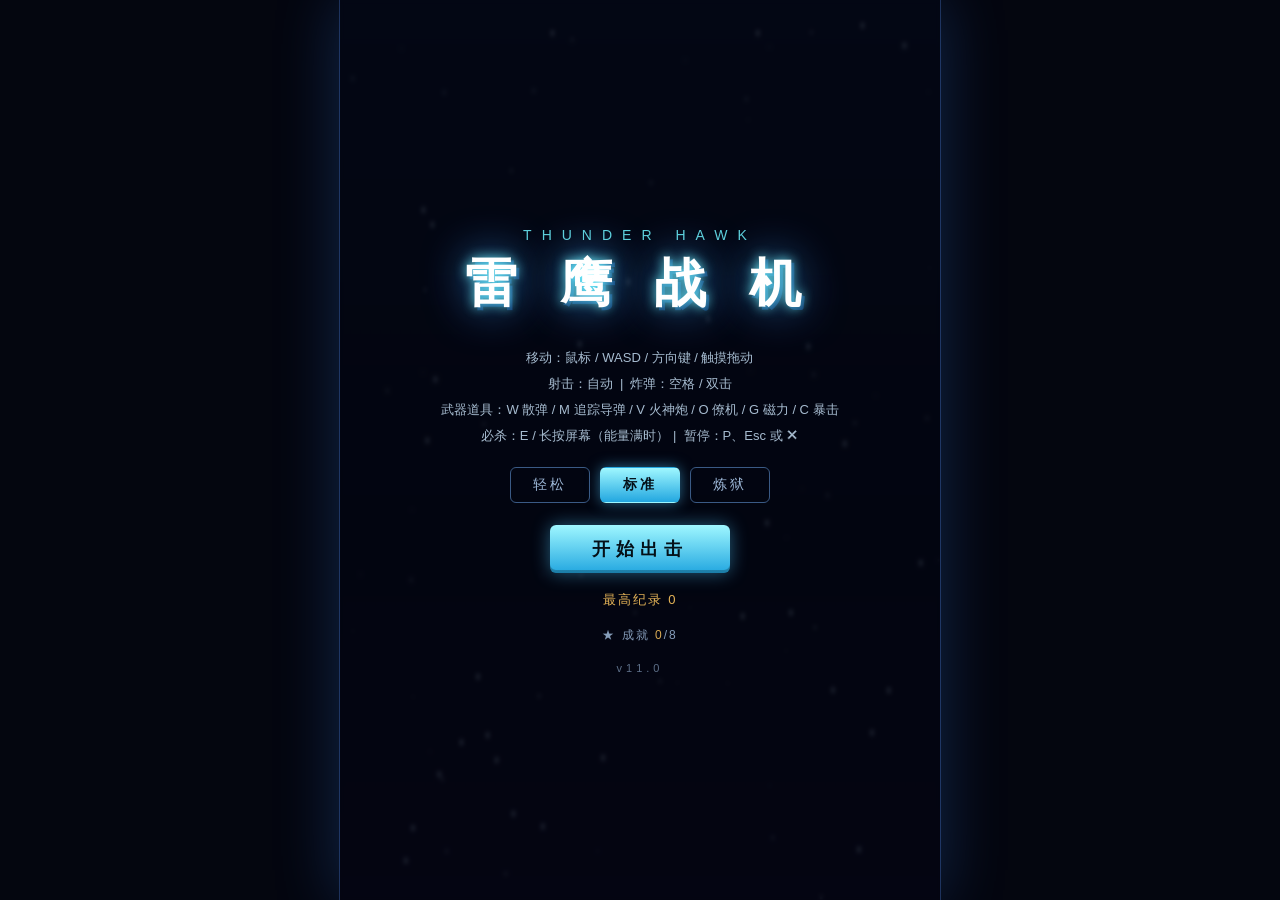
==== src/index.html @ 10d4c603 "ui: v11.1 HUD关卡常驻显示 + 底部增益栏（盾/僚机/磁力倒计时/暴击率，变更时才写DOM）" ====
<!DOCTYPE html>
<html lang="zh-CN">
<head>
<meta charset="UTF-8">
<meta name="viewport" content="width=device-width, initial-scale=1.0, maximum-scale=1.0, user-scalable=no">
<title>雷霆战鹰 · Thunder Hawk</title>
<link rel="stylesheet" href="css/style.css?v=11.1">
</head>
<body>
<div id="stage">
  <canvas id="game" width="480" height="720"></canvas>

  <!-- HUD 层 -->
  <div id="hud" class="hidden">
    <div id="hud-score">SCORE <span id="score">0</span></div>
    <div id="hud-best">BEST <span id="best">0</span></div>
    <div id="hud-top"><span id="hud-stage">第 1 关</span><span id="hud-diff"></span></div>
    <div id="hud-buffs"></div>
    <div id="hud-lives"></div>
    <div id="hud-bombs"></div>
    <div id="hud-energy"><div id="hud-energy-fill"></div></div>
    <div id="hud-weapon"></div>
    <button id="btn-mute" title="静音 (M)">🔊</button>
    <button id="btn-exit" title="暂停 / 退出">✕</button>
  </div>
  <div id="boss-bar" class="hidden">
    <div id="boss-name">DREADNOUGHT</div>
    <div id="boss-hp-wrap"><div id="boss-hp"></div></div>
  </div>
    <div id="wave-banner" class="hidden"></div>
    <div id="hud-combo"></div>

  <!-- 界面层 -->
  <div id="screen-title" class="screen">
    <div class="logo">
      <div class="logo-sub">THUNDER HAWK</div>
      <div class="logo-main">雷 鹰 战 机</div>
    </div>
    <div class="menu-hint">
      <p>移动：鼠标 / WASD / 方向键 / 触摸拖动</p>
      <p>射击：自动 &nbsp;|&nbsp; 炸弹：空格 / 双击</p>
      <p>武器道具：W 散弹 / M 追踪导弹 / V 火神炮 / O 僚机 / G 磁力 / C 暴击</p>
      <p>必杀：E / 长按屏幕（能量满时）&nbsp;|&nbsp; 暂停：P、Esc 或 ✕</p>
    </div>
    <div class="diff-row">
      <button class="btn-diff" data-diff="easy">轻松</button>
      <button class="btn-diff active" data-diff="normal">标准</button>
      <button class="btn-diff" data-diff="hard">炼狱</button>
    </div>
    <button id="btn-start" class="btn">开始出击</button>
    <div class="title-best">最高纪录 <span id="best-title">0</span></div>
    <div class="title-ach">★ 成就 <span id="ach-count">0</span>/8</div>
    <div class="version-tag">v11.0</div>
  </div>

  <div id="screen-pause" class="screen hidden">
    <div class="screen-title">暂停</div>
    <div class="pause-stats">
      <p>得分 <b id="pause-score">0</b> · 关卡 <b id="pause-stage">1</b> · 连击 <b id="pause-combo">×0</b></p>
      <p class="pause-keys">Enter 继续 &nbsp;|&nbsp; M 静音 &nbsp;|&nbsp; 空格 炸弹 &nbsp;|&nbsp; E 必杀</p>
    </div>
    <button id="btn-resume" class="btn">继续</button>
    <button id="btn-quit" class="btn btn-ghost">返回主菜单</button>
  </div>

  <div id="screen-over" class="screen hidden">
    <div class="screen-title danger">战斗坠毁</div>
    <div class="over-stats">
      <div><span>本局得分</span><b id="over-score">0</b></div>
      <div><span>击落敌机</span><b id="over-kills">0</b></div>
      <div><span>抵达关卡</span><b id="over-wave">1</b></div>
      <div><span>最高连击</span><b id="over-combo">×0</b></div>
      <div><span>本局成就</span><b id="over-ach">—</b></div>
      <div id="over-newbest" class="hidden">★ 新纪录 ★</div>
    </div>
    <button id="btn-retry" class="btn">再次出击</button>
    <button id="btn-menu" class="btn btn-ghost">返回主菜单</button>
    <p class="over-hint">按 Enter 快速再战</p>
  </div>
</div>
<script src="js/audio.js?v=11.1"></script>
<script src="js/entities.js?v=11.1"></script>
<script src="js/game.js?v=11.1"></script>
<script src="js/main.js?v=11.1"></script>
</body>
</html>
---- src/css/style.css ----
/* 雷霆战鹰 · 界面样式 */
* { margin: 0; padding: 0; box-sizing: border-box; }

:root {
  --cyan: #6ef3ff;
  --amber: #ffc860;
  --danger: #ff5a5a;
}

html, body {
  width: 100%; height: 100%;
  background: #04060f;
  overflow: hidden;
  font-family: "Microsoft YaHei", "PingFang SC", sans-serif;
  user-select: none;
  -webkit-user-select: none;
  touch-action: none;
}

#stage {
  position: absolute;
  left: 50%; top: 50%;
  transform: translate(-50%, -50%);
  box-shadow: 0 0 60px rgba(60, 140, 255, .25), 0 0 0 1px #1c2c50;
}

canvas { display: block; width: 100%; height: 100%; background: #04060f; }

/* ---------- HUD ---------- */
#hud {
  position: absolute; inset: 0;
  pointer-events: none;
  color: var(--cyan);
  font-size: 15px;
  letter-spacing: 1px;
}
#hud-score { position: absolute; top: 10px; left: 14px; text-shadow: 0 0 8px rgba(110,243,255,.6); }
#hud-score span { font-size: 20px; color: #fff; }
#hud-best { position: absolute; top: 12px; right: 14px; opacity: .75; }
#hud-best span { color: var(--amber); }
#hud-lives, #hud-bombs { position: absolute; left: 14px; display: flex; gap: 6px; }
#hud-lives { bottom: 12px; }
#hud-bombs { bottom: 44px; }
#hud-weapon {
  position: absolute; right: 14px; bottom: 12px;
  font-size: 12px; letter-spacing: 1px; opacity: .95;
}
#hud-energy {
  position: absolute; right: 14px; bottom: 34px;
  width: 86px; height: 7px;
  background: #14243a; border: 1px solid #2c4a6e;
}
#hud-energy-fill {
  height: 100%; width: 0%;
  background: linear-gradient(90deg, #ffc860, #ffe14a);
  transition: width .12s linear;
}
#hud-energy-fill.full { animation: energy-pulse .7s ease-in-out infinite; }
@keyframes energy-pulse { 50% { filter: brightness(1.6); } }
#hud-top {
  position: absolute; top: 12px; left: 50%;
  transform: translateX(-50%);
  display: flex; gap: 10px; align-items: center;
  font-size: 12px; letter-spacing: 2px;
}
#hud-stage { color: #cfe9ff; }
#hud-diff { letter-spacing: 3px; opacity: .9; }
#hud-buffs {
  position: absolute; bottom: 14px; left: 50%;
  transform: translateX(-50%);
  display: flex; gap: 8px; align-items: center;
  font-size: 12px; letter-spacing: 1px;
}
#hud-buffs .sep { width: 1px; height: 10px; background: #2c4a6e; }
#hud-combo {
  position: absolute; top: 36px; left: 50%;
  transform: translateX(-50%);
  font-size: 15px; font-weight: bold; letter-spacing: 2px;
  color: #cfe9ff;
  text-shadow: 0 0 10px rgba(110, 243, 255, .7);
  transition: color .15s;
}
.title-ach { font-size: 12px; color: #9db8d8; letter-spacing: 2px; opacity: .85; }
.title-ach span { color: var(--amber); }
.version-tag { font-size: 11px; letter-spacing: 4px; color: #5d6f88; }

.pause-stats { text-align: center; font-size: 14px; line-height: 2; opacity: .92; }
.pause-stats b { color: var(--cyan); font-size: 16px; margin: 0 2px; }
.pause-keys { font-size: 12px; opacity: .6; letter-spacing: 1px; }

.over-hint { font-size: 12px; color: #6b7f9a; letter-spacing: 2px; }

/* 难度选择（v9.0） */
.diff-row { display: flex; gap: 10px; margin-bottom: 4px; }
.btn-diff {
  padding: 8px 22px;
  font-size: 14px; letter-spacing: 3px;
  color: #9db8d8;
  background: none;
  border: 1px solid #3a5a85; border-radius: 6px;
  cursor: pointer;
}
.btn-diff:hover { color: #fff; border-color: var(--cyan); }
.btn-diff.active {
  color: #041018; font-weight: bold;
  background: linear-gradient(180deg, #9ff7ff, #23a7e0);
  border-color: transparent;
  box-shadow: 0 0 14px rgba(80, 200, 255, .5);
}

/* 退出按钮：右上角，触屏可点 */
#btn-exit {
  position: absolute; top: 10px; right: 110px;
  width: 30px; height: 30px;
  color: #9db8d8;
  background: rgba(10, 20, 40, .6);
  border: 1px solid #3a5a85;
  border-radius: 6px;
  font-size: 15px; line-height: 1;
  cursor: pointer;
  pointer-events: auto;
}
#btn-exit:hover { color: #fff; border-color: var(--cyan); }
#btn-mute {
  position: absolute; top: 10px; right: 146px;
  width: 30px; height: 30px;
  color: #9db8d8;
  background: rgba(10, 20, 40, .6);
  border: 1px solid #3a5a85;
  border-radius: 6px;
  font-size: 13px; line-height: 1;
  cursor: pointer;
  pointer-events: auto;
}
#btn-mute:hover { color: #fff; border-color: var(--cyan); }
#btn-mute.muted { color: #5d6f88; border-color: #2a3f5e; }
.pip {
  width: 18px; height: 18px;
  border-radius: 4px;
  display: inline-block;
}
.pip-life { background: linear-gradient(180deg, #9ff7ff, #1d9cd8);
  clip-path: polygon(50% 0, 100% 100%, 50% 78%, 0 100%); }
#hud-lives.danger { animation: danger-blink .5s step-end infinite;
  filter: drop-shadow(0 0 6px rgba(255, 48, 48, .9)); }
@keyframes danger-blink { 50% { opacity: .3; } }
#hud-bombs.empty { opacity: .35; }
.pip-bomb { background: radial-gradient(circle, #fff 20%, var(--amber) 60%, #7a4a00 100%);
  border-radius: 50%; box-shadow: 0 0 8px rgba(255,200,96,.8); }

/* ---------- Boss 血条 ---------- */
#boss-bar {
  position: absolute; top: 44px; left: 10%; width: 80%;
  pointer-events: none;
}
#boss-name {
  color: var(--danger); font-size: 12px; letter-spacing: 3px;
  text-align: center; margin-bottom: 3px; text-shadow: 0 0 6px rgba(255,90,90,.8);
}
#boss-hp-wrap {
  height: 7px; background: #33131a; border: 1px solid #7a3030;
  clip-path: polygon(4px 0, calc(100% - 4px) 0, 100% 50%, calc(100% - 4px) 100%, 4px 100%, 0 50%);
}
#boss-hp {
  height: 100%; width: 100%;
  background: linear-gradient(90deg, #ff3030, #ff9040);
  transition: width .15s linear;
}

/* ---------- 波次横幅 ---------- */
#wave-banner {
  position: absolute; top: 38%; width: 100%;
  text-align: center;
  font-size: 34px; font-weight: bold; letter-spacing: 8px;
  color: #fff; text-shadow: 0 0 18px var(--cyan), 0 0 40px var(--cyan);
  pointer-events: none;
  animation: banner-in .5s ease-out;
}
@keyframes banner-in {
  from { opacity: 0; transform: scale(1.6); }
  to   { opacity: 1; transform: scale(1); }
}

/* ---------- 全屏界面 ---------- */
.screen {
  position: absolute; inset: 0;
  display: flex; flex-direction: column;
  align-items: center; justify-content: center;
  gap: 18px;
  background: rgba(3, 6, 16, .82);
  backdrop-filter: blur(2px);
  color: #cfe9ff;
}
.screen.hidden, .hidden { display: none !important; }

.logo { text-align: center; margin-bottom: 8px; }
.logo-sub {
  font-size: 14px; letter-spacing: 10px; color: var(--cyan); opacity: .85;
  margin-bottom: 6px;
}
.logo-main {
  font-size: 52px; font-weight: 900; letter-spacing: 14px;
  color: #fff;
  text-shadow: 0 0 12px var(--cyan), 0 0 45px rgba(60,160,255,.9), 3px 3px 0 #0a2a5a;
}

.menu-hint { font-size: 13px; line-height: 2; opacity: .8; text-align: center; }

.btn {
  min-width: 180px;
  padding: 12px 34px;
  font-size: 18px; font-weight: bold; letter-spacing: 6px;
  color: #041018;
  background: linear-gradient(180deg, #9ff7ff, #23a7e0);
  border: none; border-radius: 6px;
  cursor: pointer;
  box-shadow: 0 0 18px rgba(80, 200, 255, .45), inset 0 -3px 0 rgba(0,0,0,.25);
  transition: transform .08s, box-shadow .08s;
}
.btn:hover { transform: translateY(-2px); box-shadow: 0 0 26px rgba(80,200,255,.7); }
.btn:active { transform: translateY(1px); }
.btn-ghost {
  background: none; color: #9db8d8;
  box-shadow: inset 0 0 0 1px #3a5a85;
  font-size: 15px;
}
.btn-ghost:hover { color: #fff; box-shadow: inset 0 0 0 1px var(--cyan); }

.title-best { font-size: 13px; color: var(--amber); opacity: .9; letter-spacing: 2px; }

.screen-title { font-size: 36px; font-weight: 900; letter-spacing: 10px; text-shadow: 0 0 20px rgba(110,243,255,.8); }
.screen-title.danger { color: #ffb3b3; text-shadow: 0 0 20px rgba(255,80,80,.9); }

.over-stats {
  display: grid; grid-template-columns: auto auto; gap: 8px 26px;
  font-size: 16px;
}
.over-stats span { opacity: .75; }
.over-stats b { color: #fff; text-align: right; font-size: 18px; }
#over-newbest {
  grid-column: 1 / 3;
  text-align: center;
  color: var(--amber);
  letter-spacing: 4px;
  font-weight: bold;
  animation: blink 1s step-end infinite;
}
@keyframes blink { 50% { opacity: .35; } }
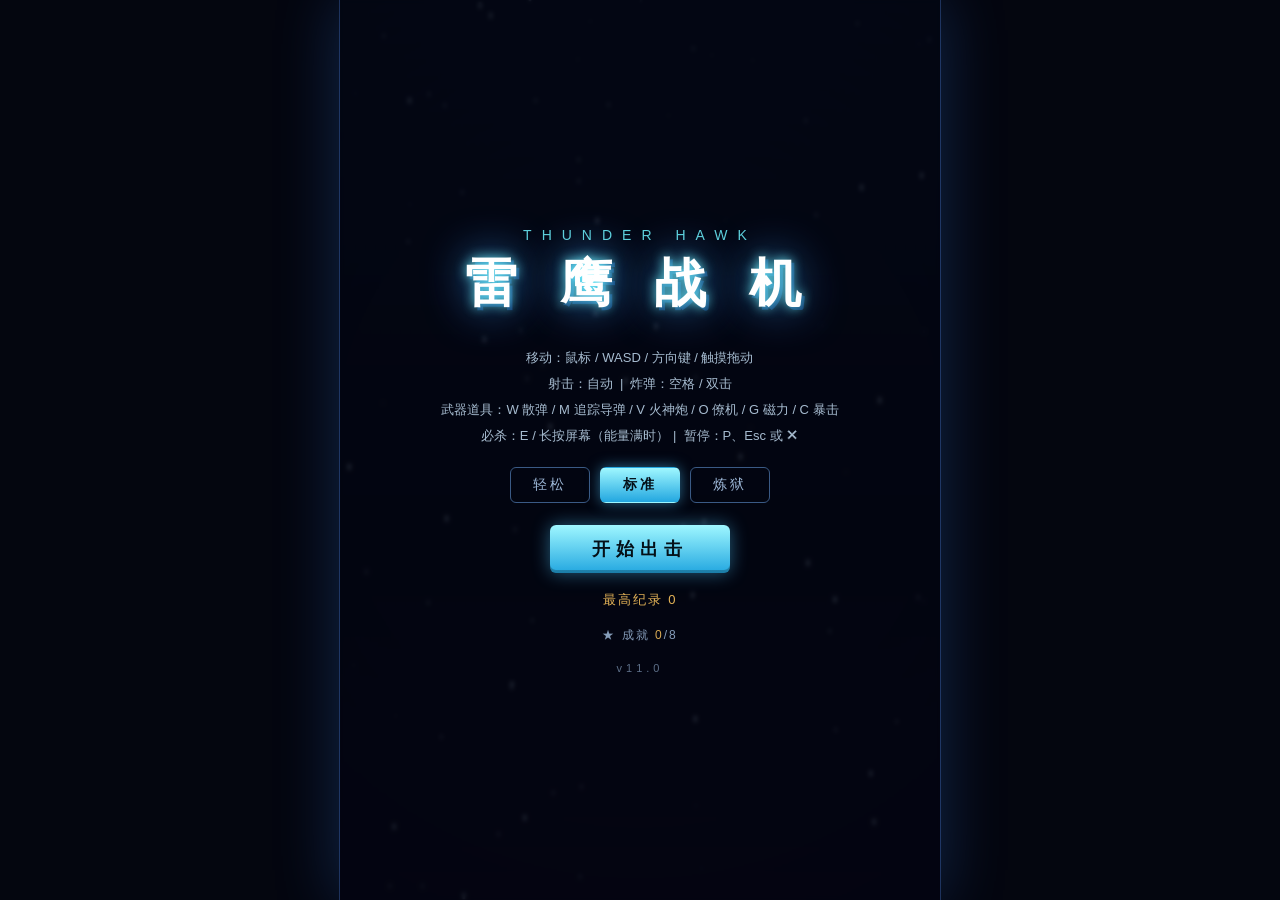
==== commit 39d850a8: "polish: v11.3 设置与性能（屏幕震动开关/粒子上限420/炸弹冲击波/Boss血条入场动画）" ====
--- a/src/index.html
+++ b/src/index.html
@@ -4,7 +4,7 @@
 <meta charset="UTF-8">
 <meta name="viewport" content="width=device-width, initial-scale=1.0, maximum-scale=1.0, user-scalable=no">
 <title>雷霆战鹰 · Thunder Hawk</title>
-<link rel="stylesheet" href="css/style.css?v=11.1">
+<link rel="stylesheet" href="css/style.css?v=11.3">
 </head>
 <body>
 <div id="stage">
@@ -58,6 +58,7 @@
     <div class="pause-stats">
       <p>得分 <b id="pause-score">0</b> · 关卡 <b id="pause-stage">1</b> · 连击 <b id="pause-combo">×0</b></p>
       <p class="pause-keys">Enter 继续 &nbsp;|&nbsp; M 静音 &nbsp;|&nbsp; 空格 炸弹 &nbsp;|&nbsp; E 必杀</p>
+      <div class="opt-row"><span>屏幕震动</span><button id="btn-shake" class="opt-toggle">开</button></div>
     </div>
     <button id="btn-resume" class="btn">继续</button>
     <button id="btn-quit" class="btn btn-ghost">返回主菜单</button>
@@ -78,9 +79,9 @@
     <p class="over-hint">按 Enter 快速再战</p>
   </div>
 </div>
-<script src="js/audio.js?v=11.1"></script>
-<script src="js/entities.js?v=11.1"></script>
-<script src="js/game.js?v=11.1"></script>
-<script src="js/main.js?v=11.1"></script>
+<script src="js/audio.js?v=11.3"></script>
+<script src="js/entities.js?v=11.3"></script>
+<script src="js/game.js?v=11.3"></script>
+<script src="js/main.js?v=11.3"></script>
 </body>
 </html>
--- a/src/css/style.css
+++ b/src/css/style.css
@@ -23,6 +23,15 @@
   transform: translate(-50%, -50%);
   box-shadow: 0 0 60px rgba(60, 140, 255, .25), 0 0 0 1px #1c2c50;
 }
+/* 低生命全屏红光脉冲（v11.2） */
+#stage.low-hp::after {
+  content: '';
+  position: absolute; inset: 0;
+  pointer-events: none;
+  box-shadow: inset 0 0 70px rgba(255, 40, 40, .4);
+  animation: lowhp-pulse 1s ease-in-out infinite;
+}
+@keyframes lowhp-pulse { 50% { opacity: .35; } }
 
 canvas { display: block; width: 100%; height: 100%; background: #04060f; }
 
@@ -87,6 +96,26 @@
 .pause-stats { text-align: center; font-size: 14px; line-height: 2; opacity: .92; }
 .pause-stats b { color: var(--cyan); font-size: 16px; margin: 0 2px; }
 .pause-keys { font-size: 12px; opacity: .6; letter-spacing: 1px; }
+.opt-row {
+  display: flex; align-items: center; justify-content: center; gap: 12px;
+  font-size: 13px; margin-top: 6px;
+}
+.opt-toggle {
+  min-width: 52px; padding: 4px 14px;
+  font-size: 12px; letter-spacing: 2px;
+  color: #041018; font-weight: bold;
+  background: linear-gradient(180deg, #9ff7ff, #23a7e0);
+  border: none; border-radius: 5px;
+  cursor: pointer;
+}
+.opt-toggle.off { color: #9db8d8; font-weight: normal; background: none; box-shadow: inset 0 0 0 1px #3a5a85; }
+
+/* Boss 血条入场（v11.3） */
+#boss-bar { animation: boss-in .4s ease-out; }
+@keyframes boss-in {
+  from { opacity: 0; transform: translateY(-14px); }
+  to   { opacity: 1; transform: none; }
+}
 
 .over-hint { font-size: 12px; color: #6b7f9a; letter-spacing: 2px; }
 
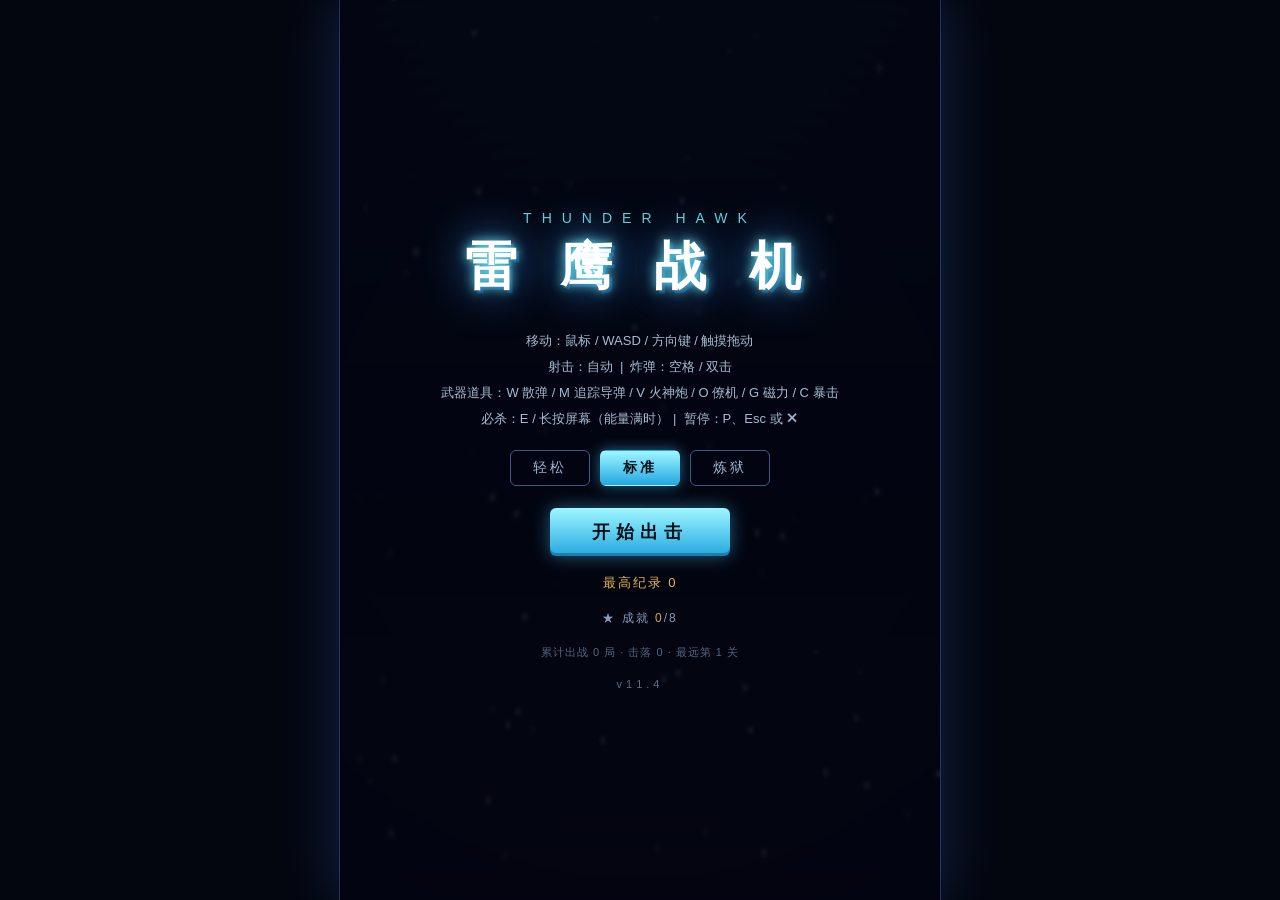
==== commit d1b4ea91: "polish: v11.4 统计完善（结算页本局用时 + 标题/结算累计战绩出战/击落/最远关卡）" ====
--- a/src/index.html
+++ b/src/index.html
@@ -4,7 +4,7 @@
 <meta charset="UTF-8">
 <meta name="viewport" content="width=device-width, initial-scale=1.0, maximum-scale=1.0, user-scalable=no">
 <title>雷霆战鹰 · Thunder Hawk</title>
-<link rel="stylesheet" href="css/style.css?v=11.3">
+<link rel="stylesheet" href="css/style.css?v=11.4">
 </head>
 <body>
 <div id="stage">
@@ -50,7 +50,8 @@
     <button id="btn-start" class="btn">开始出击</button>
     <div class="title-best">最高纪录 <span id="best-title">0</span></div>
     <div class="title-ach">★ 成就 <span id="ach-count">0</span>/8</div>
-    <div class="version-tag">v11.0</div>
+    <div class="title-stats" id="title-stats"></div>
+    <div class="version-tag">v11.4</div>
   </div>
 
   <div id="screen-pause" class="screen hidden">
@@ -71,6 +72,7 @@
       <div><span>击落敌机</span><b id="over-kills">0</b></div>
       <div><span>抵达关卡</span><b id="over-wave">1</b></div>
       <div><span>最高连击</span><b id="over-combo">×0</b></div>
+      <div><span>本局用时</span><b id="over-time">0分00秒</b></div>
       <div><span>本局成就</span><b id="over-ach">—</b></div>
       <div id="over-newbest" class="hidden">★ 新纪录 ★</div>
     </div>
@@ -79,9 +81,9 @@
     <p class="over-hint">按 Enter 快速再战</p>
   </div>
 </div>
-<script src="js/audio.js?v=11.3"></script>
-<script src="js/entities.js?v=11.3"></script>
-<script src="js/game.js?v=11.3"></script>
-<script src="js/main.js?v=11.3"></script>
+<script src="js/audio.js?v=11.4"></script>
+<script src="js/entities.js?v=11.4"></script>
+<script src="js/game.js?v=11.4"></script>
+<script src="js/main.js?v=11.4"></script>
 </body>
 </html>
--- a/src/css/style.css
+++ b/src/css/style.css
@@ -91,6 +91,7 @@
 }
 .title-ach { font-size: 12px; color: #9db8d8; letter-spacing: 2px; opacity: .85; }
 .title-ach span { color: var(--amber); }
+.title-stats { font-size: 11px; color: #6b7f9a; letter-spacing: 1px; opacity: .8; }
 .version-tag { font-size: 11px; letter-spacing: 4px; color: #5d6f88; }
 
 .pause-stats { text-align: center; font-size: 14px; line-height: 2; opacity: .92; }
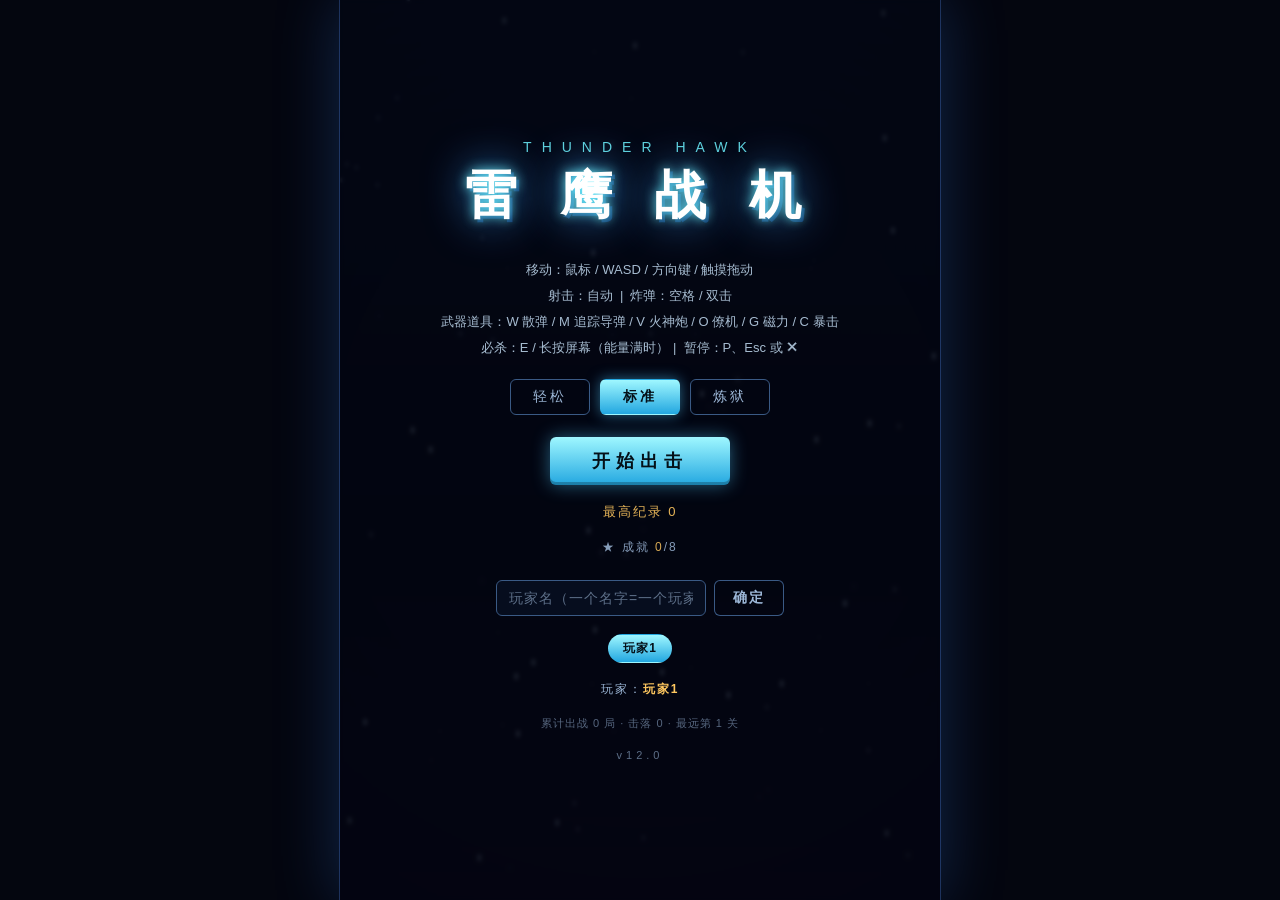
==== commit 553910ee: "wip: v12.0 资料整理+代码落地（玩家档案/关页自毁server/CHANGELOG/process归档）——实测待执行，清单见 docs/v12.0-预执行文档.md - feat: pro" ====
--- a/src/index.html
+++ b/src/index.html
@@ -4,7 +4,7 @@
 <meta charset="UTF-8">
 <meta name="viewport" content="width=device-width, initial-scale=1.0, maximum-scale=1.0, user-scalable=no">
 <title>雷霆战鹰 · Thunder Hawk</title>
-<link rel="stylesheet" href="css/style.css?v=11.4">
+<link rel="stylesheet" href="css/style.css?v=12">
 </head>
 <body>
 <div id="stage">
@@ -50,14 +50,20 @@
     <button id="btn-start" class="btn">开始出击</button>
     <div class="title-best">最高纪录 <span id="best-title">0</span></div>
     <div class="title-ach">★ 成就 <span id="ach-count">0</span>/8</div>
+    <div class="profile-row">
+      <input id="name-input" maxlength="12" placeholder="玩家名（一个名字=一个玩家）" autocomplete="off">
+      <button id="btn-name" class="btn btn-ghost">确定</button>
+    </div>
+    <div id="player-list" class="player-list"></div>
+    <div class="title-player">玩家：<b id="cur-player">玩家1</b></div>
     <div class="title-stats" id="title-stats"></div>
-    <div class="version-tag">v11.4</div>
+    <div class="version-tag">v12.0</div>
   </div>
 
   <div id="screen-pause" class="screen hidden">
     <div class="screen-title">暂停</div>
     <div class="pause-stats">
-      <p>得分 <b id="pause-score">0</b> · 关卡 <b id="pause-stage">1</b> · 连击 <b id="pause-combo">×0</b></p>
+      <p>玩家 <b id="pause-player">玩家1</b> · 得分 <b id="pause-score">0</b> · 关卡 <b id="pause-stage">1</b> · 连击 <b id="pause-combo">×0</b></p>
       <p class="pause-keys">Enter 继续 &nbsp;|&nbsp; M 静音 &nbsp;|&nbsp; 空格 炸弹 &nbsp;|&nbsp; E 必杀</p>
       <div class="opt-row"><span>屏幕震动</span><button id="btn-shake" class="opt-toggle">开</button></div>
     </div>
@@ -81,9 +87,10 @@
     <p class="over-hint">按 Enter 快速再战</p>
   </div>
 </div>
-<script src="js/audio.js?v=11.4"></script>
-<script src="js/entities.js?v=11.4"></script>
-<script src="js/game.js?v=11.4"></script>
-<script src="js/main.js?v=11.4"></script>
+<script src="js/audio.js?v=12"></script>
+<script src="js/profile.js?v=12"></script>
+<script src="js/entities.js?v=12"></script>
+<script src="js/game.js?v=12"></script>
+<script src="js/main.js?v=12"></script>
 </body>
 </html>
--- a/src/css/style.css
+++ b/src/css/style.css
@@ -92,6 +92,37 @@
 .title-ach { font-size: 12px; color: #9db8d8; letter-spacing: 2px; opacity: .85; }
 .title-ach span { color: var(--amber); }
 .title-stats { font-size: 11px; color: #6b7f9a; letter-spacing: 1px; opacity: .8; }
+
+/* 玩家档案（v12.0） */
+.profile-row { display: flex; gap: 8px; align-items: center; margin-top: 6px; }
+#name-input {
+  width: 210px; padding: 9px 12px;
+  font-size: 14px; letter-spacing: 1px;
+  color: #cfe9ff;
+  background: rgba(8, 16, 34, .8);
+  border: 1px solid #3a5a85; border-radius: 6px;
+  outline: none;
+}
+#name-input::placeholder { color: #5d6f88; }
+#name-input:focus { border-color: var(--cyan); box-shadow: 0 0 10px rgba(80, 200, 255, .3); }
+#btn-name { min-width: 70px; padding: 9px 18px; font-size: 14px; letter-spacing: 2px; }
+.player-list { display: flex; gap: 8px; flex-wrap: wrap; justify-content: center; max-width: 320px; }
+.player-chip {
+  padding: 5px 14px;
+  font-size: 12px; letter-spacing: 1px;
+  color: #9db8d8;
+  background: rgba(10, 20, 40, .6);
+  border: 1px solid #3a5a85; border-radius: 20px;
+  cursor: pointer;
+}
+.player-chip:hover { color: #fff; border-color: var(--cyan); }
+.player-chip.active {
+  color: #041018; font-weight: bold;
+  background: linear-gradient(180deg, #9ff7ff, #23a7e0);
+  border-color: transparent;
+}
+.title-player { font-size: 12px; color: #9db8d8; letter-spacing: 2px; }
+.title-player b { color: var(--amber); }
 .version-tag { font-size: 11px; letter-spacing: 4px; color: #5d6f88; }
 
 .pause-stats { text-align: center; font-size: 14px; line-height: 2; opacity: .92; }
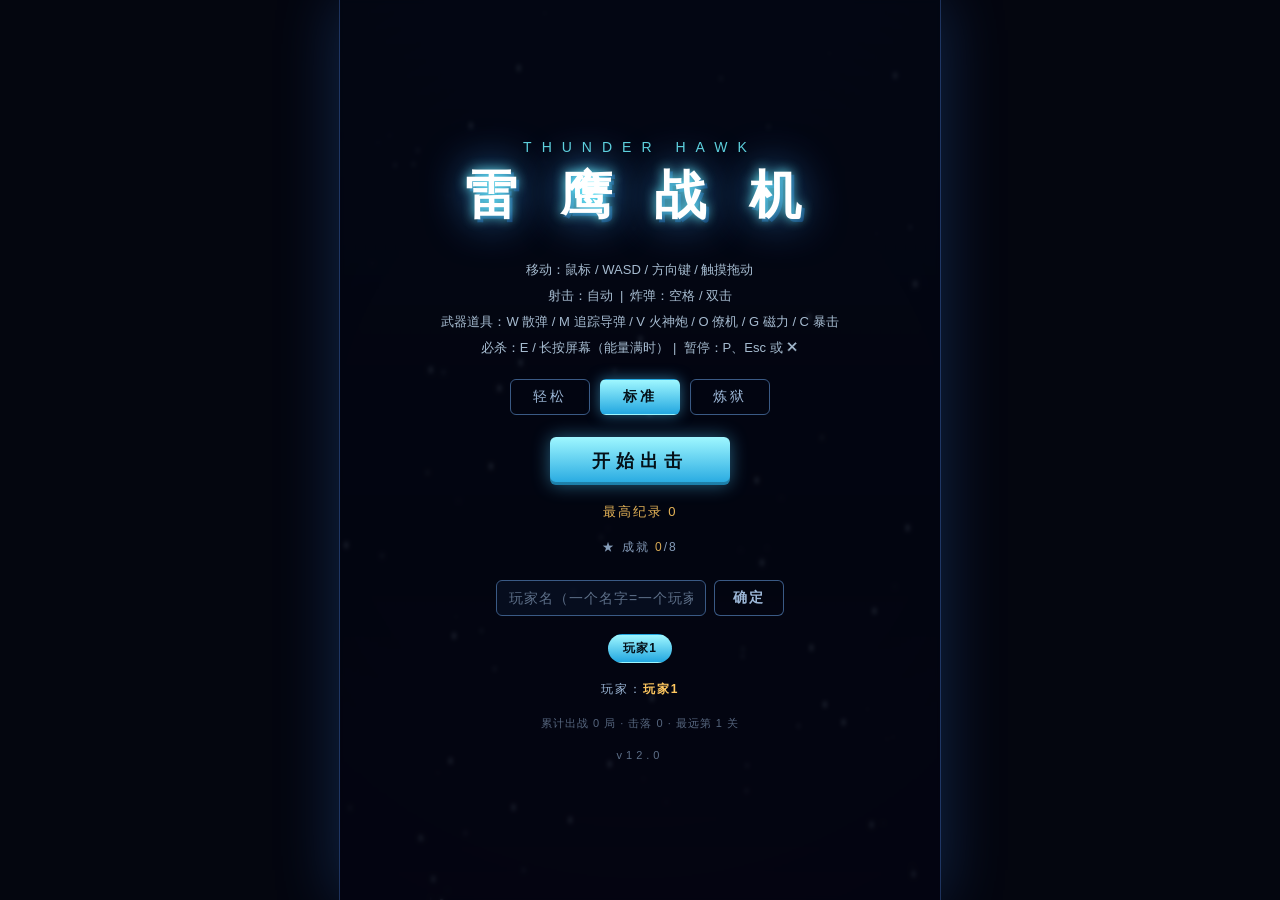
==== commit 3e54ec6e: "test: v12.0 实测完成并收口 - 实测通过：旧存档迁移(32510/成就/战绩迁入玩家1)、取名与玩家隔离(测试员A独立存档/难度按玩家)、   刷新保活(竞态修复后 reload 6s 仍" ====
--- a/src/index.html
+++ b/src/index.html
@@ -1,10 +1,10 @@
-<!DOCTYPE html>
+﻿<!DOCTYPE html>
 <html lang="zh-CN">
 <head>
 <meta charset="UTF-8">
 <meta name="viewport" content="width=device-width, initial-scale=1.0, maximum-scale=1.0, user-scalable=no">
 <title>雷霆战鹰 · Thunder Hawk</title>
-<link rel="stylesheet" href="css/style.css?v=12">
+<link rel="stylesheet" href="css/style.css?v=1204">
 </head>
 <body>
 <div id="stage">
@@ -87,10 +87,14 @@
     <p class="over-hint">按 Enter 快速再战</p>
   </div>
 </div>
-<script src="js/audio.js?v=12"></script>
-<script src="js/profile.js?v=12"></script>
-<script src="js/entities.js?v=12"></script>
-<script src="js/game.js?v=12"></script>
-<script src="js/main.js?v=12"></script>
+<script src="js/audio.js?v=1204"></script>
+<script src="js/profile.js?v=1204"></script>
+<script src="js/entities.js?v=1204"></script>
+<script src="js/game.js?v=1204"></script>
+<script src="js/main.js?v=1204"></script>
 </body>
 </html>
+
+
+
+
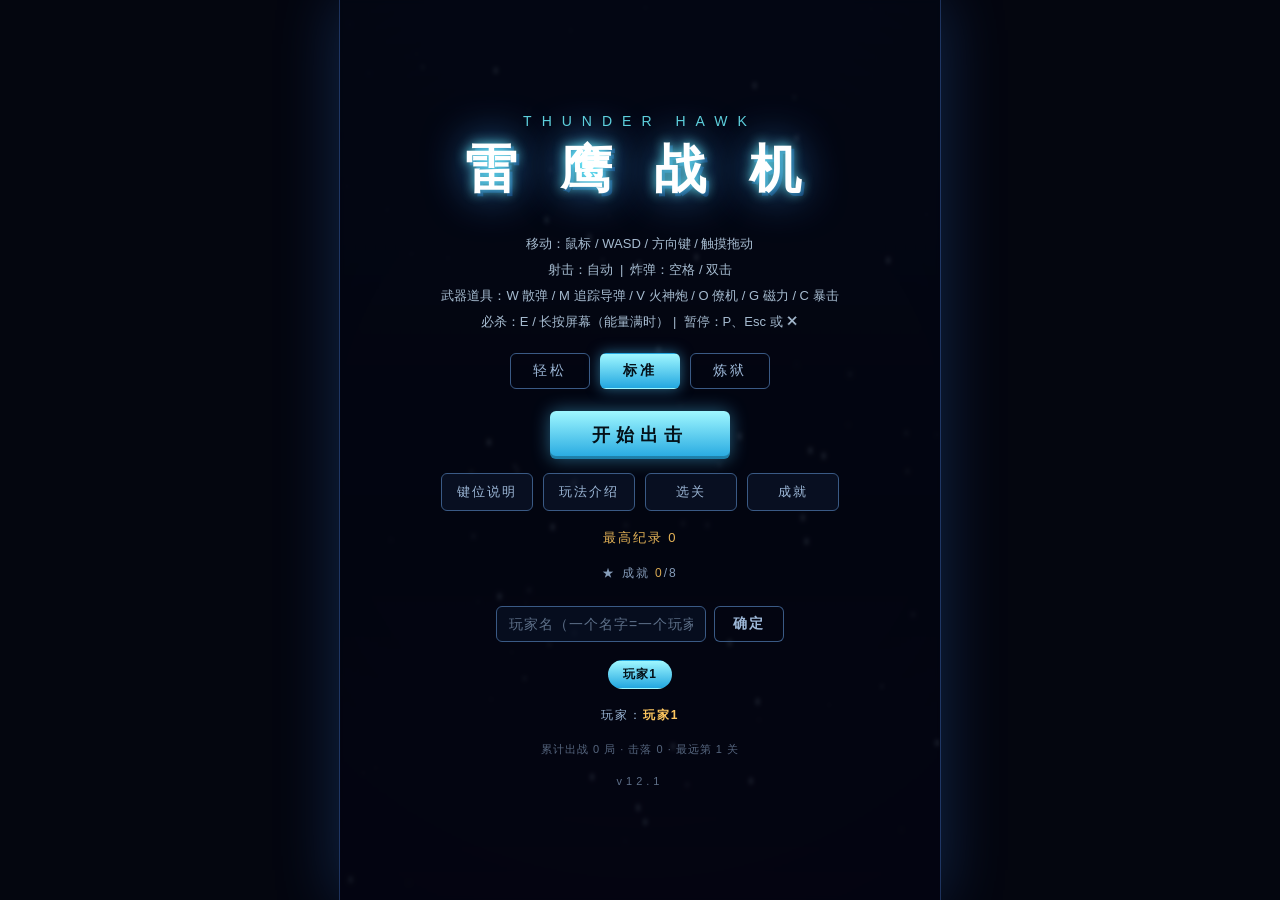
==== commit 830ef498: "v12.1 手机端优化 · 主界面四大信息功能 - 主界面新增4功能按钮：键位说明/玩法介绍/选关/成就（通用弹窗） - 选关：1-25关网格任选起始关卡（5倍数Boss关高亮）；game.start" ====
--- a/src/index.html
+++ b/src/index.html
@@ -1,10 +1,10 @@
-﻿<!DOCTYPE html>
+<!DOCTYPE html>
 <html lang="zh-CN">
 <head>
 <meta charset="UTF-8">
 <meta name="viewport" content="width=device-width, initial-scale=1.0, maximum-scale=1.0, user-scalable=no">
 <title>雷霆战鹰 · Thunder Hawk</title>
-<link rel="stylesheet" href="css/style.css?v=1204">
+<link rel="stylesheet" href="css/style.css?v=1211">
 </head>
 <body>
 <div id="stage">
@@ -48,6 +48,12 @@
       <button class="btn-diff" data-diff="hard">炼狱</button>
     </div>
     <button id="btn-start" class="btn">开始出击</button>
+    <div class="feature-row">
+      <button class="btn-mini" id="btn-keys">键位说明</button>
+      <button class="btn-mini" id="btn-howto">玩法介绍</button>
+      <button class="btn-mini" id="btn-stage">选关</button>
+      <button class="btn-mini" id="btn-ach">成就</button>
+    </div>
     <div class="title-best">最高纪录 <span id="best-title">0</span></div>
     <div class="title-ach">★ 成就 <span id="ach-count">0</span>/8</div>
     <div class="profile-row">
@@ -57,7 +63,7 @@
     <div id="player-list" class="player-list"></div>
     <div class="title-player">玩家：<b id="cur-player">玩家1</b></div>
     <div class="title-stats" id="title-stats"></div>
-    <div class="version-tag">v12.0</div>
+    <div class="version-tag">v12.1</div>
   </div>
 
   <div id="screen-pause" class="screen hidden">
@@ -86,15 +92,25 @@
     <button id="btn-menu" class="btn btn-ghost">返回主菜单</button>
     <p class="over-hint">按 Enter 快速再战</p>
   </div>
+
+  <!-- 通用信息弹窗（v12.1：键位说明 / 玩法 / 选关 / 成就） -->
+  <div id="modal" class="screen modal hidden">
+    <div class="modal-box">
+      <div class="modal-title" id="modal-title"></div>
+      <div class="modal-body" id="modal-body"></div>
+      <button id="modal-close" class="btn btn-ghost">返回</button>
+    </div>
+  </div>
 </div>
-<script src="js/audio.js?v=1204"></script>
-<script src="js/profile.js?v=1204"></script>
-<script src="js/entities.js?v=1204"></script>
-<script src="js/game.js?v=1204"></script>
-<script src="js/main.js?v=1204"></script>
+<script src="js/audio.js?v=1211"></script>
+<script src="js/profile.js?v=1211"></script>
+<script src="js/entities.js?v=1211"></script>
+<script src="js/game.js?v=1211"></script>
+<script src="js/main.js?v=1211"></script>
 </body>
 </html>
 
 
 
 
+
--- a/src/css/style.css
+++ b/src/css/style.css
@@ -307,3 +307,75 @@
   animation: blink 1s step-end infinite;
 }
 @keyframes blink { 50% { opacity: .35; } }
+
+/* ---------- 主界面功能按钮（v12.1） ---------- */
+.feature-row { display: flex; gap: 10px; flex-wrap: wrap; justify-content: center; margin-top: -4px; }
+.btn-mini {
+  min-width: 92px; padding: 9px 12px;
+  font-size: 13px; letter-spacing: 2px;
+  color: #9db8d8;
+  background: rgba(10, 20, 40, .7);
+  border: 1px solid #3a5a85; border-radius: 6px;
+  cursor: pointer;
+  transition: color .08s, border-color .08s, transform .08s;
+}
+.btn-mini:hover { color: #fff; border-color: var(--cyan); }
+.btn-mini:active { transform: translateY(1px); }
+
+/* ---------- 通用信息弹窗（v12.1：键位说明/玩法/选关/成就） ---------- */
+.modal { z-index: 20; }
+.modal-box {
+  width: min(420px, 92%);
+  max-height: 82%;
+  display: flex; flex-direction: column; gap: 14px;
+  padding: 22px 20px;
+  background: rgba(6, 12, 28, .96);
+  border: 1px solid #3a5a85; border-radius: 10px;
+  box-shadow: 0 0 30px rgba(80, 200, 255, .25);
+}
+.modal-title { font-size: 20px; font-weight: 900; letter-spacing: 4px; color: #fff; text-align: center; text-shadow: 0 0 12px rgba(110,243,255,.6); }
+.modal-body { font-size: 13px; line-height: 1.9; overflow-y: auto; max-height: 52vh; color: #cfe9ff; }
+.modal-body h4 { margin: 8px 0 2px; color: var(--cyan); font-size: 14px; letter-spacing: 1px; }
+.modal-body p { margin: 2px 0; }
+.modal-body table { border-collapse: collapse; width: 100%; font-size: 12px; }
+.modal-body th, .modal-body td { border: 1px solid #2c4a6e; padding: 4px 8px; text-align: left; }
+.modal-body th { background: rgba(80, 200, 255, .1); color: #9ff7ff; }
+
+/* 选关网格（v12.1） */
+.stage-grid { display: grid; grid-template-columns: repeat(5, 1fr); gap: 8px; margin: 4px 0 10px; }
+.stage-cell {
+  padding: 10px 0; font-size: 14px; letter-spacing: 1px;
+  color: #9db8d8; background: rgba(10, 20, 40, .7);
+  border: 1px solid #3a5a85; border-radius: 6px; cursor: pointer;
+}
+.stage-cell:hover { color: #fff; border-color: var(--cyan); }
+.stage-cell.active { color: #041018; font-weight: bold; background: linear-gradient(180deg, #9ff7ff, #23a7e0); border-color: transparent; }
+.stage-cell.boss { border-color: rgba(255, 160, 160, .5); }
+.stage-cell.boss::after { content: '·Boss'; display: block; font-size: 9px; opacity: .7; letter-spacing: 0; }
+
+/* 成就列表（v12.1） */
+.ach-item {
+  display: flex; align-items: center; gap: 10px;
+  padding: 8px 10px; margin: 5px 0;
+  background: rgba(10, 20, 40, .6);
+  border: 1px solid #2c4a6e; border-radius: 6px;
+}
+.ach-item .ach-ico { font-size: 20px; width: 30px; text-align: center; }
+.ach-item .ach-txt { flex: 1; }
+.ach-item .ach-name { font-size: 14px; color: #cfe9ff; letter-spacing: 1px; }
+.ach-item .ach-desc { font-size: 12px; color: #6b7f9a; }
+.ach-item.locked { opacity: .5; }
+.ach-item.locked .ach-ico { filter: grayscale(1); }
+.ach-item.locked .ach-name { color: #6b7f9a; }
+
+/* ---------- 手机竖屏适配（v12.1） ---------- */
+@media (max-width: 520px) {
+  .logo-main { font-size: 38px; letter-spacing: 8px; }
+  .logo-sub { letter-spacing: 6px; }
+  .menu-hint { font-size: 12px; }
+  .feature-row { gap: 8px; }
+  .btn-mini { min-width: 74px; padding: 10px 8px; font-size: 12px; }
+  .modal-box { width: 94%; padding: 16px 12px; }
+  .modal-body { font-size: 12px; max-height: 46vh; }
+  .stage-cell { padding: 12px 0; }
+}
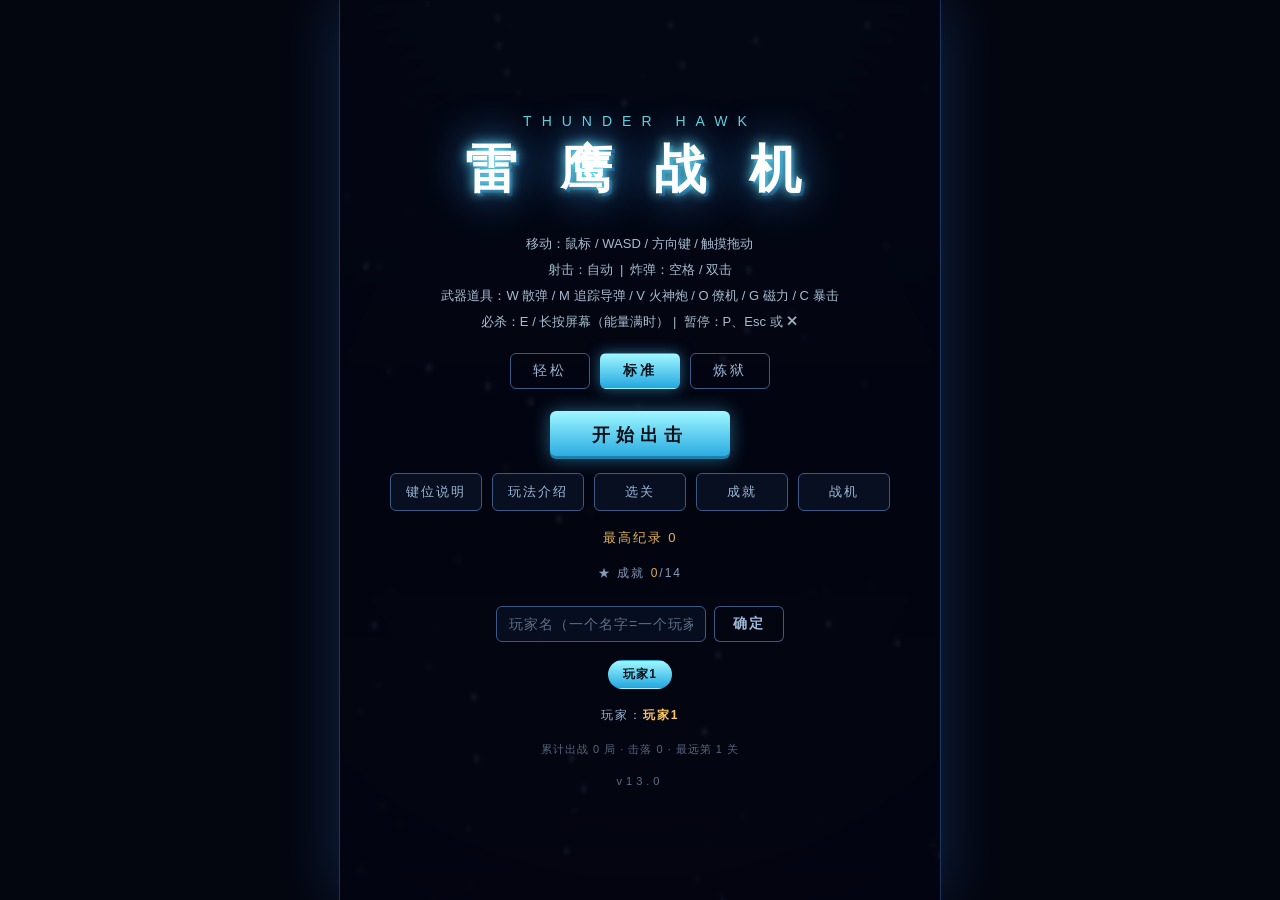
==== commit 9fc2aa07: "v13.0 战机升级与种类系统（超级大改）：6战机抽卡/升级折线/兑换开局储备、火力10级、炸弹3/5溢出转分+Boss伤60、追踪导弹平衡、成就分级升级、关卡进度与续关、掉券、专属武器+被动" ====
--- a/src/index.html
+++ b/src/index.html
@@ -4,7 +4,7 @@
 <meta charset="UTF-8">
 <meta name="viewport" content="width=device-width, initial-scale=1.0, maximum-scale=1.0, user-scalable=no">
 <title>雷霆战鹰 · Thunder Hawk</title>
-<link rel="stylesheet" href="css/style.css?v=1211">
+<link rel="stylesheet" href="css/style.css?v=1310">
 </head>
 <body>
 <div id="stage">
@@ -53,9 +53,10 @@
       <button class="btn-mini" id="btn-howto">玩法介绍</button>
       <button class="btn-mini" id="btn-stage">选关</button>
       <button class="btn-mini" id="btn-ach">成就</button>
+      <button class="btn-mini" id="btn-fleet">战机</button>
     </div>
     <div class="title-best">最高纪录 <span id="best-title">0</span></div>
-    <div class="title-ach">★ 成就 <span id="ach-count">0</span>/8</div>
+    <div class="title-ach">★ 成就 <span id="ach-count">0</span>/14</div>
     <div class="profile-row">
       <input id="name-input" maxlength="12" placeholder="玩家名（一个名字=一个玩家）" autocomplete="off">
       <button id="btn-name" class="btn btn-ghost">确定</button>
@@ -63,7 +64,7 @@
     <div id="player-list" class="player-list"></div>
     <div class="title-player">玩家：<b id="cur-player">玩家1</b></div>
     <div class="title-stats" id="title-stats"></div>
-    <div class="version-tag">v12.1</div>
+    <div class="version-tag">v13.0</div>
   </div>
 
   <div id="screen-pause" class="screen hidden">
@@ -102,11 +103,11 @@
     </div>
   </div>
 </div>
-<script src="js/audio.js?v=1211"></script>
-<script src="js/profile.js?v=1211"></script>
-<script src="js/entities.js?v=1211"></script>
-<script src="js/game.js?v=1211"></script>
-<script src="js/main.js?v=1211"></script>
+<script src="js/audio.js?v=1310"></script>
+<script src="js/profile.js?v=1310"></script>
+<script src="js/entities.js?v=1310"></script>
+<script src="js/game.js?v=1310"></script>
+<script src="js/main.js?v=1310"></script>
 </body>
 </html>
 
--- a/src/css/style.css
+++ b/src/css/style.css
@@ -352,6 +352,37 @@
 .stage-cell.active { color: #041018; font-weight: bold; background: linear-gradient(180deg, #9ff7ff, #23a7e0); border-color: transparent; }
 .stage-cell.boss { border-color: rgba(255, 160, 160, .5); }
 .stage-cell.boss::after { content: '·Boss'; display: block; font-size: 9px; opacity: .7; letter-spacing: 0; }
+/* v13.0 进度 / 续关点 / 跳关 */
+.stage-cell.done { border-color: rgba(80, 200, 140, .6); color: #9ff0c8; }
+.stage-cell.done i { font-style: normal; font-size: 11px; color: #4aff8a; }
+.stage-cell.resume { box-shadow: 0 0 0 2px rgba(122, 200, 255, .9); border-color: #7ac8ff; }
+.stage-cell.skip { opacity: .55; }
+.stage-cell.skip::before { content: '跳过'; display: block; font-size: 9px; opacity: .75; letter-spacing: 0; }
+.stage-cell.boss.skip::before { content: '跳过'; }
+
+/* 战机系统（v13.0） */
+.ship-grid { display: grid; grid-template-columns: repeat(2, 1fr); gap: 8px; }
+.ship-card {
+  position: relative; padding: 8px 9px; text-align: left;
+  background: rgba(10, 20, 40, .7); border: 1px solid #2c4a6e; border-radius: 8px;
+}
+.ship-card.ship-high { border-color: rgba(255, 122, 217, .55); background: rgba(30, 12, 40, .75); }
+.ship-card.ship-eq { box-shadow: 0 0 0 2px rgba(74, 255, 138, .85); }
+.ship-card.ship-locked { opacity: .55; }
+.ship-head { display: flex; justify-content: space-between; align-items: baseline; }
+.ship-name { font-size: 14px; color: #cfe9ff; letter-spacing: 1px; font-weight: bold; }
+.ship-lv { font-size: 12px; }
+.ship-weapon { font-size: 12px; margin-top: 2px; }
+.ship-desc { font-size: 11px; color: #6b7f9a; margin-top: 2px; line-height: 1.4; }
+.ship-rare { font-size: 11px; color: #ff9ad9; margin-top: 2px; }
+.ship-card:not(.ship-high) .ship-rare { color: #7ac8ff; }
+.ship-acts { display: flex; gap: 6px; margin-top: 6px; flex-wrap: wrap; }
+.ship-acts .mini {
+  padding: 5px 9px; font-size: 12px; cursor: pointer; border-radius: 5px;
+  color: #eaf6ff; background: rgba(40, 70, 110, .8); border: 1px solid #3a5a85;
+}
+.ship-acts .mini:disabled { opacity: .45; cursor: default; }
+.ship-acts .mini:not(:disabled):hover { color: #041018; background: #9ff7ff; }
 
 /* 成就列表（v12.1） */
 .ach-item {
@@ -378,4 +409,5 @@
   .modal-box { width: 94%; padding: 16px 12px; }
   .modal-body { font-size: 12px; max-height: 46vh; }
   .stage-cell { padding: 12px 0; }
-}
+  .ship-grid { grid-template-columns: 1fr; }
+}
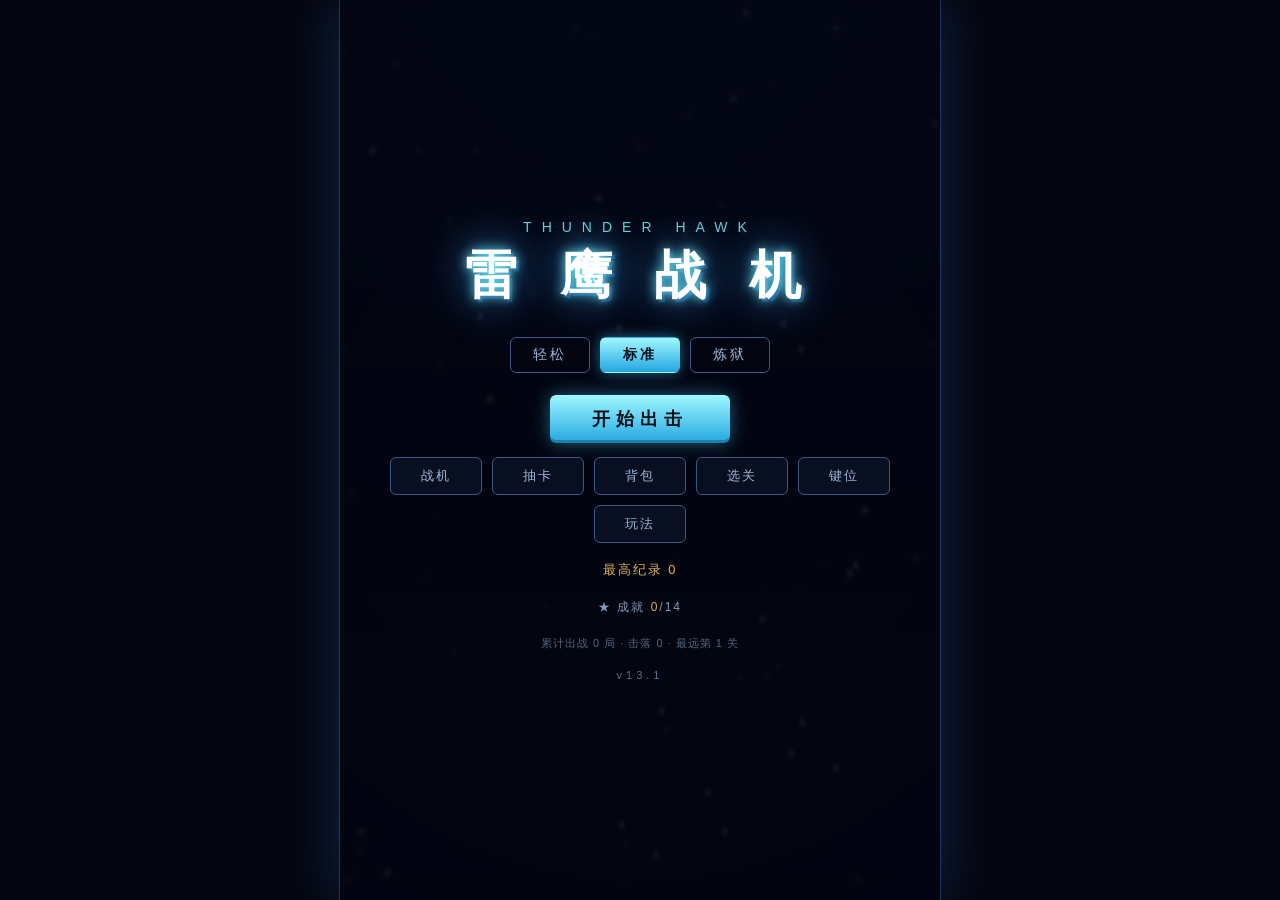
==== commit 481fc85c: "v13.1 界面精简：去玩家取名UI、抽卡/背包独立、成就并入数字处、选关优化（居中/变色/去跳过/继续）、滚动条暗色" ====
--- a/src/index.html
+++ b/src/index.html
@@ -4,7 +4,7 @@
 <meta charset="UTF-8">
 <meta name="viewport" content="width=device-width, initial-scale=1.0, maximum-scale=1.0, user-scalable=no">
 <title>雷霆战鹰 · Thunder Hawk</title>
-<link rel="stylesheet" href="css/style.css?v=1310">
+<link rel="stylesheet" href="css/style.css?v=1311">
 </head>
 <body>
 <div id="stage">
@@ -36,12 +36,6 @@
       <div class="logo-sub">THUNDER HAWK</div>
       <div class="logo-main">雷 鹰 战 机</div>
     </div>
-    <div class="menu-hint">
-      <p>移动：鼠标 / WASD / 方向键 / 触摸拖动</p>
-      <p>射击：自动 &nbsp;|&nbsp; 炸弹：空格 / 双击</p>
-      <p>武器道具：W 散弹 / M 追踪导弹 / V 火神炮 / O 僚机 / G 磁力 / C 暴击</p>
-      <p>必杀：E / 长按屏幕（能量满时）&nbsp;|&nbsp; 暂停：P、Esc 或 ✕</p>
-    </div>
     <div class="diff-row">
       <button class="btn-diff" data-diff="easy">轻松</button>
       <button class="btn-diff active" data-diff="normal">标准</button>
@@ -49,22 +43,17 @@
     </div>
     <button id="btn-start" class="btn">开始出击</button>
     <div class="feature-row">
-      <button class="btn-mini" id="btn-keys">键位说明</button>
-      <button class="btn-mini" id="btn-howto">玩法介绍</button>
+      <button class="btn-mini" id="btn-fleet">战机</button>
+      <button class="btn-mini" id="btn-gacha">抽卡</button>
+      <button class="btn-mini" id="btn-bag">背包</button>
       <button class="btn-mini" id="btn-stage">选关</button>
-      <button class="btn-mini" id="btn-ach">成就</button>
-      <button class="btn-mini" id="btn-fleet">战机</button>
+      <button class="btn-mini" id="btn-keys">键位</button>
+      <button class="btn-mini" id="btn-howto">玩法</button>
     </div>
     <div class="title-best">最高纪录 <span id="best-title">0</span></div>
-    <div class="title-ach">★ 成就 <span id="ach-count">0</span>/14</div>
-    <div class="profile-row">
-      <input id="name-input" maxlength="12" placeholder="玩家名（一个名字=一个玩家）" autocomplete="off">
-      <button id="btn-name" class="btn btn-ghost">确定</button>
-    </div>
-    <div id="player-list" class="player-list"></div>
-    <div class="title-player">玩家：<b id="cur-player">玩家1</b></div>
+    <div class="title-ach" id="btn-ach" title="点击查看成就">★ 成就 <span id="ach-count">0</span>/14</div>
     <div class="title-stats" id="title-stats"></div>
-    <div class="version-tag">v13.0</div>
+    <div class="version-tag">v13.1</div>
   </div>
 
   <div id="screen-pause" class="screen hidden">
@@ -103,11 +92,11 @@
     </div>
   </div>
 </div>
-<script src="js/audio.js?v=1310"></script>
-<script src="js/profile.js?v=1310"></script>
-<script src="js/entities.js?v=1310"></script>
-<script src="js/game.js?v=1310"></script>
-<script src="js/main.js?v=1310"></script>
+<script src="js/audio.js?v=1311"></script>
+<script src="js/profile.js?v=1311"></script>
+<script src="js/entities.js?v=1311"></script>
+<script src="js/game.js?v=1311"></script>
+<script src="js/main.js?v=1311"></script>
 </body>
 </html>
 
--- a/src/css/style.css
+++ b/src/css/style.css
@@ -89,7 +89,8 @@
   text-shadow: 0 0 10px rgba(110, 243, 255, .7);
   transition: color .15s;
 }
-.title-ach { font-size: 12px; color: #9db8d8; letter-spacing: 2px; opacity: .85; }
+.title-ach { font-size: 12px; color: #9db8d8; letter-spacing: 2px; opacity: .85; cursor: pointer; padding: 2px 10px; border-radius: 6px; transition: background .15s, color .15s; }
+.title-ach:hover { color: #fff; opacity: 1; background: rgba(80, 200, 255, .14); }
 .title-ach span { color: var(--amber); }
 .title-stats { font-size: 11px; color: #6b7f9a; letter-spacing: 1px; opacity: .8; }
 
@@ -334,7 +335,11 @@
   box-shadow: 0 0 30px rgba(80, 200, 255, .25);
 }
 .modal-title { font-size: 20px; font-weight: 900; letter-spacing: 4px; color: #fff; text-align: center; text-shadow: 0 0 12px rgba(110,243,255,.6); }
-.modal-body { font-size: 13px; line-height: 1.9; overflow-y: auto; max-height: 52vh; color: #cfe9ff; }
+.modal-body { font-size: 13px; line-height: 1.9; overflow-y: auto; max-height: 52vh; color: #cfe9ff; scrollbar-width: thin; scrollbar-color: #2c4a6e transparent; }
+.modal-body::-webkit-scrollbar { width: 8px; }
+.modal-body::-webkit-scrollbar-track { background: transparent; }
+.modal-body::-webkit-scrollbar-thumb { background: #2c4a6e; border-radius: 4px; }
+.modal-body::-webkit-scrollbar-thumb:hover { background: #3a5a85; }
 .modal-body h4 { margin: 8px 0 2px; color: var(--cyan); font-size: 14px; letter-spacing: 1px; }
 .modal-body p { margin: 2px 0; }
 .modal-body table { border-collapse: collapse; width: 100%; font-size: 12px; }
@@ -347,18 +352,26 @@
   padding: 10px 0; font-size: 14px; letter-spacing: 1px;
   color: #9db8d8; background: rgba(10, 20, 40, .7);
   border: 1px solid #3a5a85; border-radius: 6px; cursor: pointer;
+  text-align: center;
 }
 .stage-cell:hover { color: #fff; border-color: var(--cyan); }
 .stage-cell.active { color: #041018; font-weight: bold; background: linear-gradient(180deg, #9ff7ff, #23a7e0); border-color: transparent; }
 .stage-cell.boss { border-color: rgba(255, 160, 160, .5); }
-.stage-cell.boss::after { content: '·Boss'; display: block; font-size: 9px; opacity: .7; letter-spacing: 0; }
-/* v13.0 进度 / 续关点 / 跳关 */
-.stage-cell.done { border-color: rgba(80, 200, 140, .6); color: #9ff0c8; }
+.stage-cell.boss::after { content: 'Boss'; display: block; font-size: 9px; opacity: .7; letter-spacing: 0; }
+/* v13.0 进度 / 继续点 / 未通（v13.1 已通关变色加强、去掉「跳过」小字） */
+.stage-cell.done { background: rgba(22, 92, 62, .5); border-color: #4aff8a; color: #b5ffd8; font-weight: bold; }
+.stage-cell.done::after { content: '✓'; display: block; font-size: 10px; color: #4aff8a; opacity: .9; letter-spacing: 0; }
 .stage-cell.done i { font-style: normal; font-size: 11px; color: #4aff8a; }
 .stage-cell.resume { box-shadow: 0 0 0 2px rgba(122, 200, 255, .9); border-color: #7ac8ff; }
 .stage-cell.skip { opacity: .55; }
-.stage-cell.skip::before { content: '跳过'; display: block; font-size: 9px; opacity: .75; letter-spacing: 0; }
-.stage-cell.boss.skip::before { content: '跳过'; }
+
+/* 抽卡 / 背包（v13.1） */
+.gacha-table th, .gacha-table td { text-align: center; }
+.bag-list { display: flex; flex-direction: column; gap: 6px; margin-top: 4px; }
+.bag-row { display: flex; justify-content: space-between; align-items: center; padding: 8px 14px; background: rgba(10, 20, 40, .7); border: 1px solid #2c4a6e; border-radius: 8px; }
+.bag-row.bag-empty { opacity: .45; }
+.bag-name { font-size: 13px; letter-spacing: 1px; }
+.bag-n { font-size: 15px; color: var(--amber); font-weight: bold; }
 
 /* 战机系统（v13.0） */
 .ship-grid { display: grid; grid-template-columns: repeat(2, 1fr); gap: 8px; }
@@ -405,7 +418,7 @@
   .logo-sub { letter-spacing: 6px; }
   .menu-hint { font-size: 12px; }
   .feature-row { gap: 8px; }
-  .btn-mini { min-width: 74px; padding: 10px 8px; font-size: 12px; }
+  .btn-mini { min-width: 92px; padding: 10px 6px; font-size: 12px; }
   .modal-box { width: 94%; padding: 16px 12px; }
   .modal-body { font-size: 12px; max-height: 46vh; }
   .stage-cell { padding: 12px 0; }
